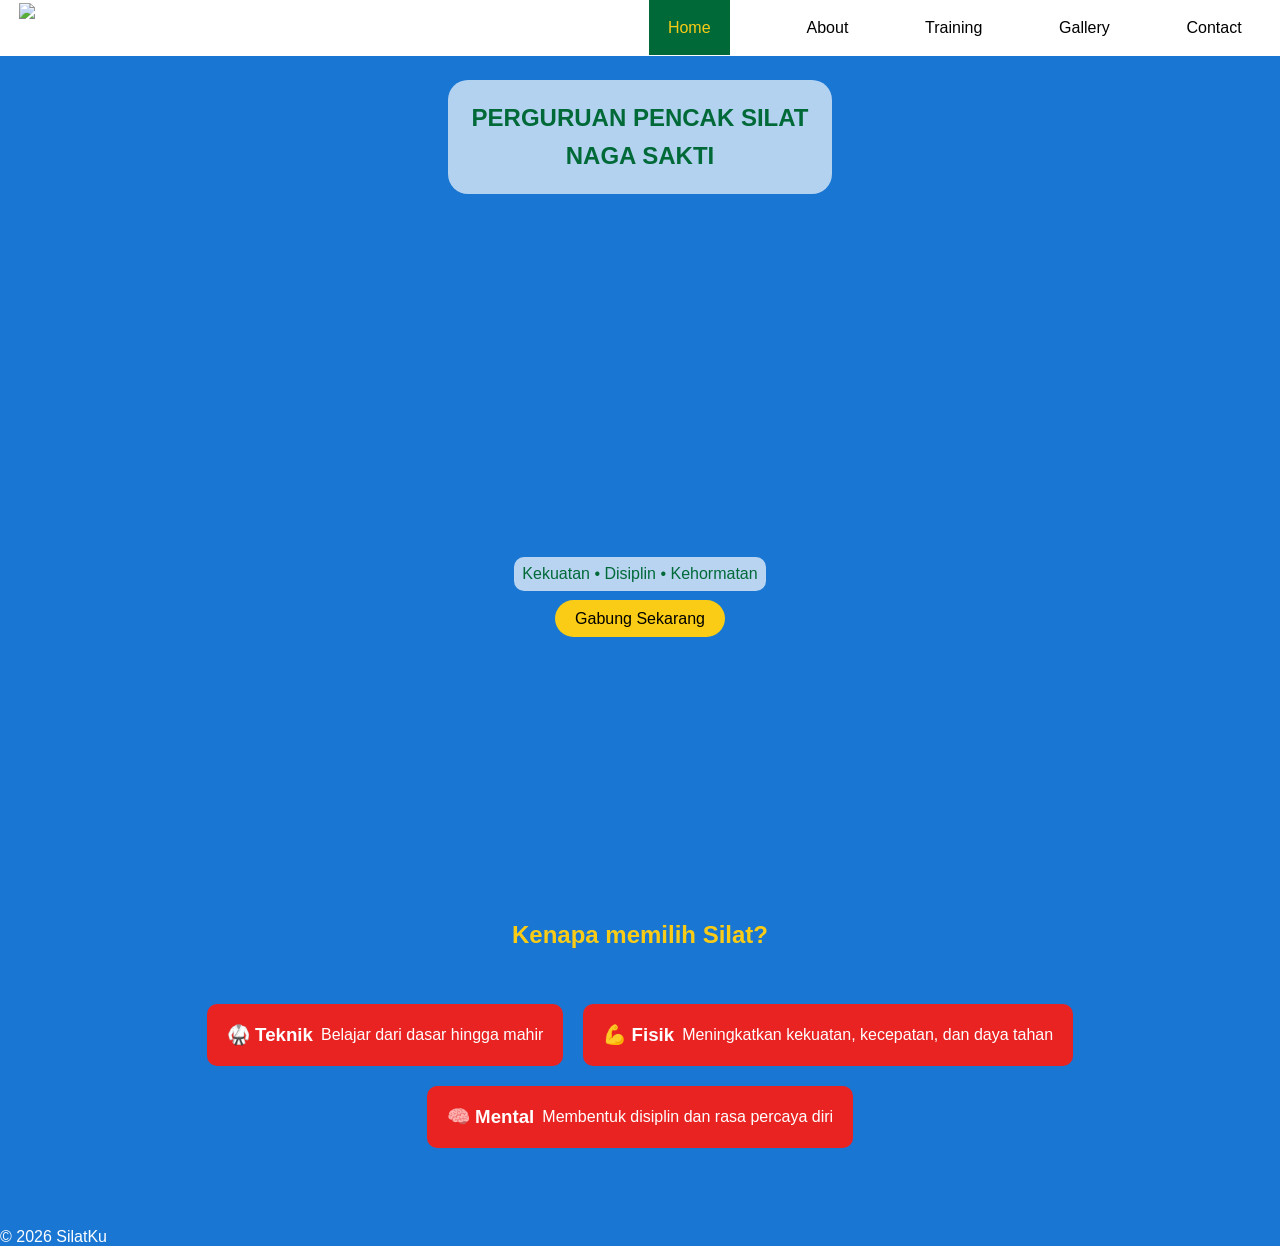
==== index.html @ 03e7ebd2 "Add files via upload" ====
<!DOCTYPE html>
<html lang="en">
<head>
    <meta charset="UTF-8">
    <meta name="viewport" content="width=device-width, initial-scale=1.0">
    <title>Document</title> 
    <link rel="stylesheet" href="style.css">
</head>
<body>
    
    <header class="navbar">
        <img class="logo" src="assets/Naga Sakti2.jpg" alt="logo">

        <input type="checkbox" id="menu-toggle">
        <label for="menu-toggle" class="hamburger">
            <span></span><span></span><span></span>
        </label>

        <nav class="nav-menu">
            <ul>
                <li><a class="active" href="index.html">Home</a></li>
                <li><a href="tentang.html">About</a></li>
                <li><a href="latihan.html">Training</a></li>
                <li><a href="galeri.html">Gallery</a></li>
                <li><a href="kontak.html">Contact</a></li>
            </ul>
        </nav>
    </header>

    <section class="hero">
        <div class="hero-jdl">
            <h2>PERGURUAN PENCAK SILAT</h2>
            <h1>NAGA SAKTI</h1>
        </div>

        <div class="hero-content">
            <p>Kekuatan • Disiplin • Kehormatan</p>
            <a href="latihan.html" class="btn">Gabung Sekarang</a>
        </div>
    </section>

    <section class="section">
        <h2 class="title">Kenapa memilih Silat?</h2>
        <div class="grid">
            <div class="card"><h3>🥋 Teknik</h3><p>Belajar dari dasar hingga mahir</p></div>
            <div class="card"><h3>💪 Fisik</h3><p>Meningkatkan kekuatan, kecepatan, dan daya tahan</p></div>
            <div class="card"><h3>🧠 Mental</h3><p>Membentuk disiplin dan rasa percaya diri</p></div>
        </div>
    </section>

    <footer>
        <p>© 2026 SilatKu</p>
    </footer>
</body>
</html>
---- style.css ----
*{
    margin:0;
    padding:0;
    box-sizing:border-box;
}

body{
    height: 100vh;
    font-family:Poppins,
    sans-serif;
    background: #1976d2;
    color:white;
}

.navbar{
    display:flex;
    justify-content:space-between;
    align-items:center;
    padding-left: 1.2rem;
    padding-right: 1,2rem ;
    background:#ffffff;
    position:sticky;
    top:0;
}

.logo{
    width: 50px;
    height: 50px;
}

nav ul{
    display:flex;
    list-style:none;
}

nav ul li{
    padding: 1.2rem;
}

nav ul li a{
    color:rgb(0, 0, 0);
    text-decoration:none;
}

.active{
    padding: 1.2rem;
    color:#facc15;
    background-color: #006938;
}

.hero{
    height:90vh;
    flex-direction:column;
    display: flex;
    align-items:center;
    background-image: url('assets/index.jpg');
    background-position: center;
    background-repeat: no-repeat;
}
.hero-jdl{
    margin: 1.5rem;
    padding: 1.2rem;
    text-align: center;
    background-color: #ffffffab;
    border-radius: 20px;
}

.hero-jdl h1, h2 {
    color: rgba(0, 105, 56);
    padding: 0.3rem;
}

.hero-content{
    margin: 20rem;
    text-align: center;
}

.hero-content p, a{
    margin: 1.2rem;
    text-decoration: none;
}

.hero-content p{
    color: rgba(0, 105, 56);
    background-color: #ffffffb0;
    border-radius: 10px;
    padding: 0.5rem;
}

.hero-content a{
    background:#facc15;
    color:black;
    padding:10px 20px;
    border-radius:20px;
    text-decoration:none;
    margin-top:10px;
}
.about{
    height: 90vh;
    display: flex;
    justify-content: space-between;
    align-items: center;
    gap: 1.2rem;
    padding: 1.5rem;

}

.about-konten h1{
    text-align: center;
}
.about-konten h4{
    color: #ffffff;
}

.about-foto{
    border: solid 1px;
    width: 35rem;
    height: 20rem;
}
.about-foto img{
    width: 100%;
    height: 100%;
}

.section{
    text-align:center;
    padding:50px;
}

.title{
    color:#facc15;
    margin-bottom:20px;
}

.desc{
    max-width:600px;
    margin:auto;
}

.grid{
    display:flex;
    gap:20px;
    justify-content:center;
    flex-wrap:wrap;
    padding:30px;
}

.card{
    background: #e92322;
    padding:20px;
    border-radius:10px;
    transition:.3s;
    display: flex;
    gap: 0.5rem;
    align-items: center;
}

.card img{
    width: 2.0rem;
}

.card:hover{
    transform:scale(1.1);
}

.galeri h2{
    text-align: center;
    padding-top: 1.2rem;
    color: #f6d355;
}
.gallery{
    display:flex;
    gap:1.5rem;
    padding:1.5rem;
}

.gallery img:hover{
    transform: scale(1.03);
}

.img{
    background:#333;
    height:30rem;
    flex:1;
}

.img img{
    width: 100%;
    height: 100%;
}


.latihan{
    display:flex;
    gap: 1.2rem;
    justify-content: center;
}

.latihan img:hover{
    transform: scale(1.03);
}

.lth-foto{
    border: solid 1px;
    width: 30rem;
    height: 20rem;
}

.lth-foto img{
    width: 100%;
    height: 100%;
}

.lth-foto h2{
    color:#ffffff
}

#menu-toggle{
    display:none;
}

.hamburger{
    display:none;
    flex-direction:column;
}

.hamburger span{
    height:3px;
    width:25px;
    background:rgb(0, 0, 0);
    margin:4px;
}

@media(max-width:768px){
    .hamburger{
        display:flex;
    }

    nav{
        position:absolute;
        top:60px;
        width:100%;
        background:#000;
        max-height:0;
        overflow:hidden;
    }

    nav ul{
        flex-direction:column;
        text-align:center;
    }

    #menu-toggle:checked~nav{
        max-height:300px;
    }
}
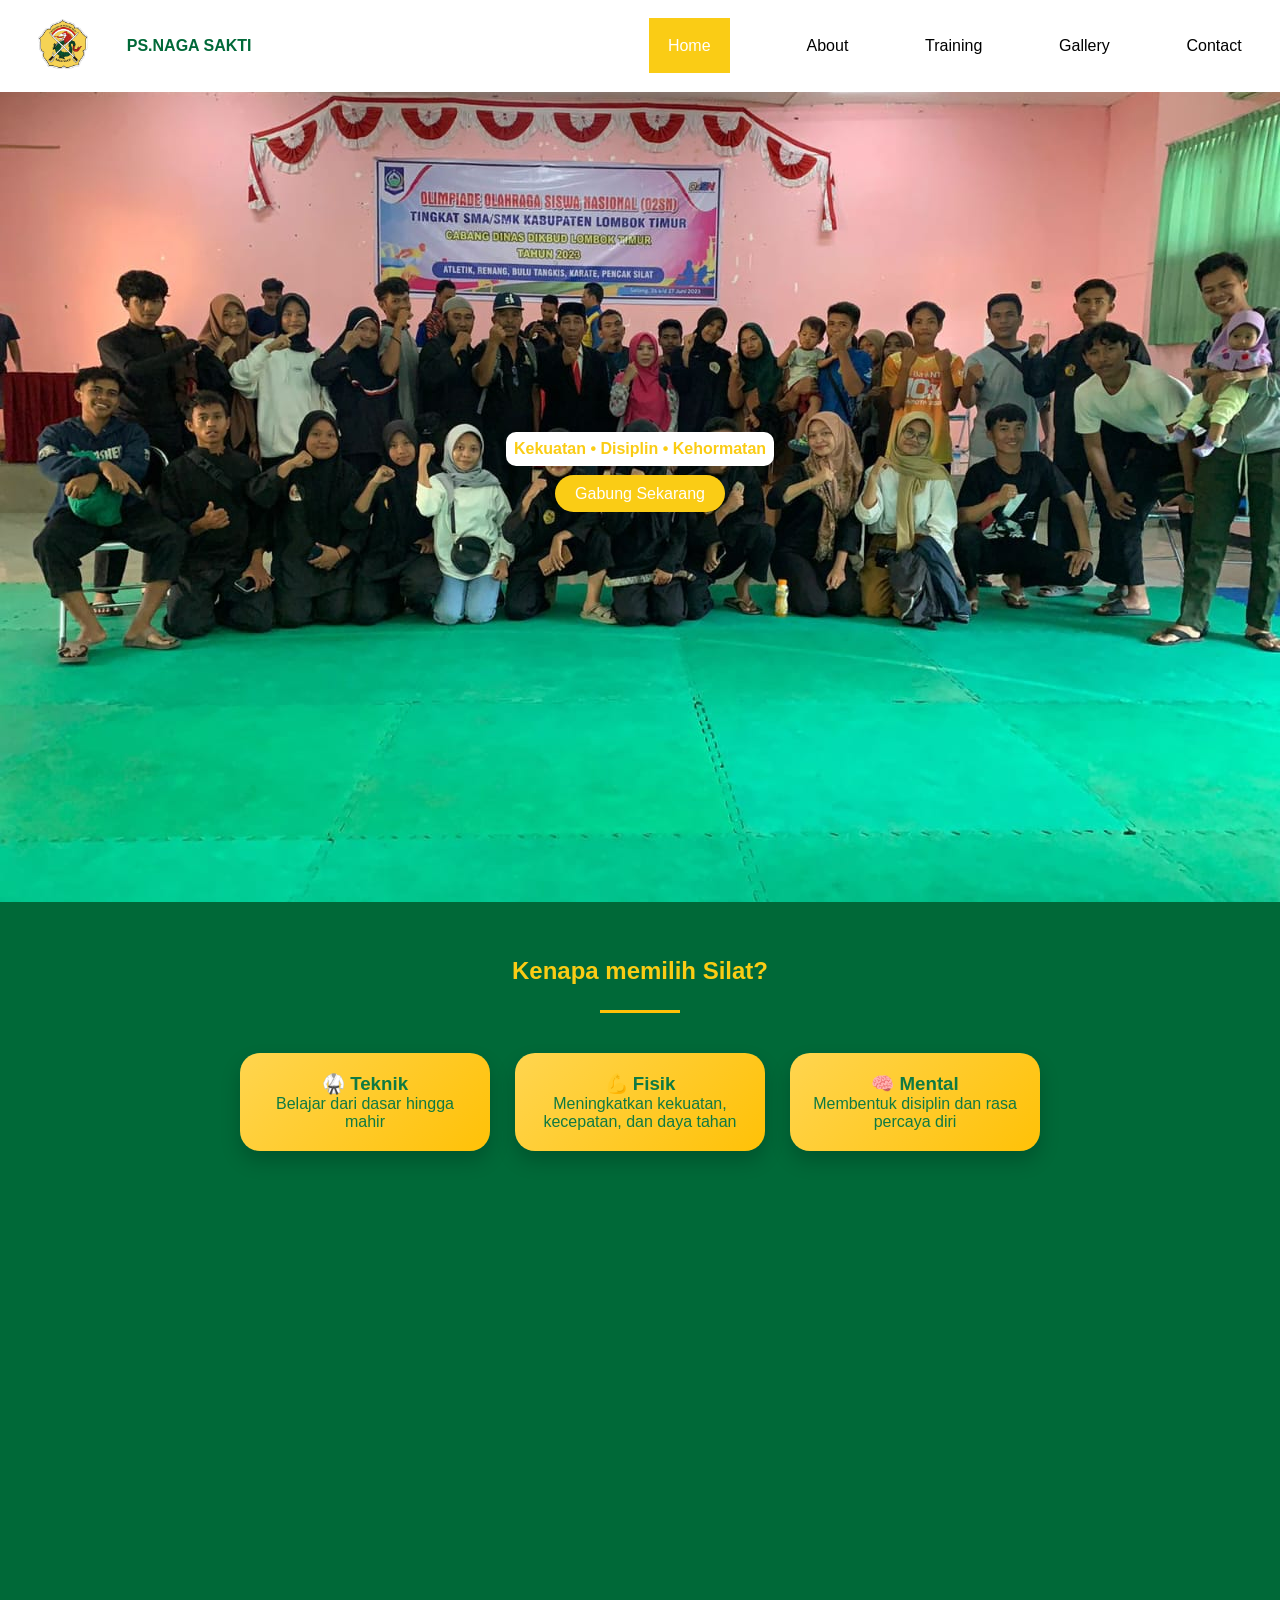
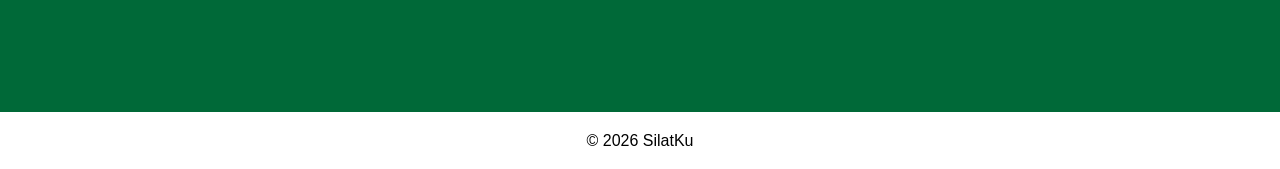
==== commit ae74d04c: "Add files via upload" ====
--- a/index.html
+++ b/index.html
@@ -9,7 +9,10 @@
 <body>
     
     <header class="navbar">
-        <img class="logo" src="assets/Naga Sakti2.jpg" alt="logo">
+        <div class="logo">
+            <a href="index.html"> <img  src="assets/Naga Sakti2.jpg" alt="logo"></a>
+            <p>PS.NAGA SAKTI</p>
+        </div>
 
         <input type="checkbox" id="menu-toggle">
         <label for="menu-toggle" class="hamburger">
@@ -28,11 +31,6 @@
     </header>
 
     <section class="hero">
-        <div class="hero-jdl">
-            <h2>PERGURUAN PENCAK SILAT</h2>
-            <h1>NAGA SAKTI</h1>
-        </div>
-
         <div class="hero-content">
             <p>Kekuatan • Disiplin • Kehormatan</p>
             <a href="latihan.html" class="btn">Gabung Sekarang</a>
@@ -41,10 +39,12 @@
 
     <section class="section">
         <h2 class="title">Kenapa memilih Silat?</h2>
-        <div class="grid">
-            <div class="card"><h3>🥋 Teknik</h3><p>Belajar dari dasar hingga mahir</p></div>
-            <div class="card"><h3>💪 Fisik</h3><p>Meningkatkan kekuatan, kecepatan, dan daya tahan</p></div>
-            <div class="card"><h3>🧠 Mental</h3><p>Membentuk disiplin dan rasa percaya diri</p></div>
+        <div class="garis"></div>
+
+        <div class="hero-grid">
+            <div class="hero-card"><h3>🥋 Teknik</h3><p>Belajar dari dasar hingga mahir</p></div>
+            <div class="hero-card"><h3>💪 Fisik</h3><p>Meningkatkan kekuatan, kecepatan, dan daya tahan</p></div>
+            <div class="hero-card"><h3>🧠 Mental</h3><p>Membentuk disiplin dan rasa percaya diri</p></div>
         </div>
     </section>
 
--- a/style.css
+++ b/style.css
@@ -8,7 +8,7 @@
     height: 100vh;
     font-family:Poppins,
     sans-serif;
-    background: #1976d2;
+    background: #006938;
     color:white;
 }
 
@@ -23,11 +23,22 @@
     top:0;
 }
 
+.navbar P{
+    color: #006938;
+}
+
 .logo{
+    display: flex;
+    align-items: center;
+}
+.logo img{
     width: 50px;
     height: 50px;
 }
-
+.logo p{
+    padding-left: 1.2rem;
+    font-weight: bold;
+}
 nav ul{
     display:flex;
     list-style:none;
@@ -44,16 +55,17 @@
 
 .active{
     padding: 1.2rem;
-    color:#facc15;
-    background-color: #006938;
+    color:#ffffff;
+    background-color: #facc15;
 }
 
 .hero{
     height:90vh;
+    width: 100%;
     flex-direction:column;
     display: flex;
     align-items:center;
-    background-image: url('assets/index.jpg');
+    background-image: url('assets/index..jpg');
     background-position: center;
     background-repeat: no-repeat;
 }
@@ -66,7 +78,7 @@
 }
 
 .hero-jdl h1, h2 {
-    color: rgba(0, 105, 56);
+    color: rgb(255, 255, 255);
     padding: 0.3rem;
 }
 
@@ -81,20 +93,45 @@
 }
 
 .hero-content p{
-    color: rgba(0, 105, 56);
-    background-color: #ffffffb0;
+    color: #facc15;
+    background-color: #ffffff;
+    font-weight: 700;
     border-radius: 10px;
     padding: 0.5rem;
 }
 
 .hero-content a{
     background:#facc15;
-    color:black;
+    color:rgb(255, 255, 255);
     padding:10px 20px;
     border-radius:20px;
     text-decoration:none;
     margin-top:10px;
 }
+.garis{
+    width: 80px;
+    height: 3px;
+    background: #ffc107;
+    margin: 10px auto 40px;
+}
+.hero-grid{
+    display: flex;
+    justify-content: center;
+    gap: 25px;
+    flex-wrap: wrap;
+}
+.hero-card{
+    background: linear-gradient(135deg, #ffd54f, #ffc107);
+    width: 250px;
+    padding: 20px;
+    border-radius: 20px;
+    color: #0f7a43;
+    box-shadow: 0 10px 20px rgba(0, 0, 0, 0.2);
+    transition: 0.3s;
+}
+.hero-card:hover{
+    transform: translateY(-10px);
+}
 .about{
     height: 90vh;
     display: flex;
@@ -123,6 +160,7 @@
 }
 
 .section{
+    height: 90vh;
     text-align:center;
     padding:50px;
 }
@@ -144,9 +182,13 @@
     flex-wrap:wrap;
     padding:30px;
 }
+.grid a{
+    text-decoration: none;
+    color: #ffffff;
+}
 
 .card{
-    background: #e92322;
+    background: #facc15;
     padding:20px;
     border-radius:10px;
     transition:.3s;
@@ -162,7 +204,13 @@
 .card:hover{
     transform:scale(1.1);
 }
-
+.galeri{
+    height: 90vh;
+    text-align: center;
+}
+.galeri h1{
+    color: #facc15;
+}
 .galeri h2{
     text-align: center;
     padding-top: 1.2rem;
@@ -174,13 +222,14 @@
     padding:1.5rem;
 }
 
+
 .gallery img:hover{
     transform: scale(1.03);
 }
 
 .img{
     background:#333;
-    height:30rem;
+    height:20rem;
     flex:1;
 }
 
@@ -189,30 +238,68 @@
     height: 100%;
 }
 
-
+.latihan-menu{
+    text-align: center;
+    padding: 1.5rem;
+}
+.latihan-menu label{
+    background: #f6d355;
+    padding: 1.2rem 1.2rem;
+    margin: 1rem;
+    border-radius: 10px;
+    cursor: pointer;
+    font-weight: bold;
+}
+input{
+    display: none;
+}
 .latihan{
-    display:flex;
-    gap: 1.2rem;
+    width: 100vw;
+    overflow: hidden;
+}
+
+.latihan-ctn{
+    display: flex;
+    width: 300vw;
+    transition: transform 0.5s ease;
+}
+.latihan-slide{
+    height: 80vh;
+    width: 100vw;
+    flex-shrink: 0;
+    display: flex;
     justify-content: center;
-}
-
-.latihan img:hover{
-    transform: scale(1.03);
-}
-
-.lth-foto{
-    border: solid 1px;
-    width: 30rem;
-    height: 20rem;
-}
-
-.lth-foto img{
-    width: 100%;
-    height: 100%;
-}
-
-.lth-foto h2{
-    color:#ffffff
+    align-items: center;
+}
+
+.slide-cont{
+    display: flex;
+    align-items: center;
+    gap: 2.5rem;
+
+    max-width: 900px;
+    width: 90%;
+}
+
+.slide-cont img{
+    width: 350px;
+    border-radius: 10px;
+}
+.slide-text{
+    max-width: 400px;
+}
+.slide-text h2{
+    color: #f6d355;
+}
+
+#dasar:checked ~ .latihan .latihan-ctn {
+    transform: translateX(0);
+}
+#menengah:checked ~ .latihan .latihan-ctn {
+    transform: translateX(-100vw);
+}
+#tanding:checked ~ .latihan .latihan-ctn {
+    transform: translateX(-200vw);
 }
 
 #menu-toggle{
@@ -229,6 +316,15 @@
     width:25px;
     background:rgb(0, 0, 0);
     margin:4px;
+}
+
+footer{
+    display: flex;
+    align-items: center;
+    justify-content: center;
+    background: #ffffff;
+    color: #000;
+    padding: 1.2rem;
 }
 
 @media(max-width:768px){
